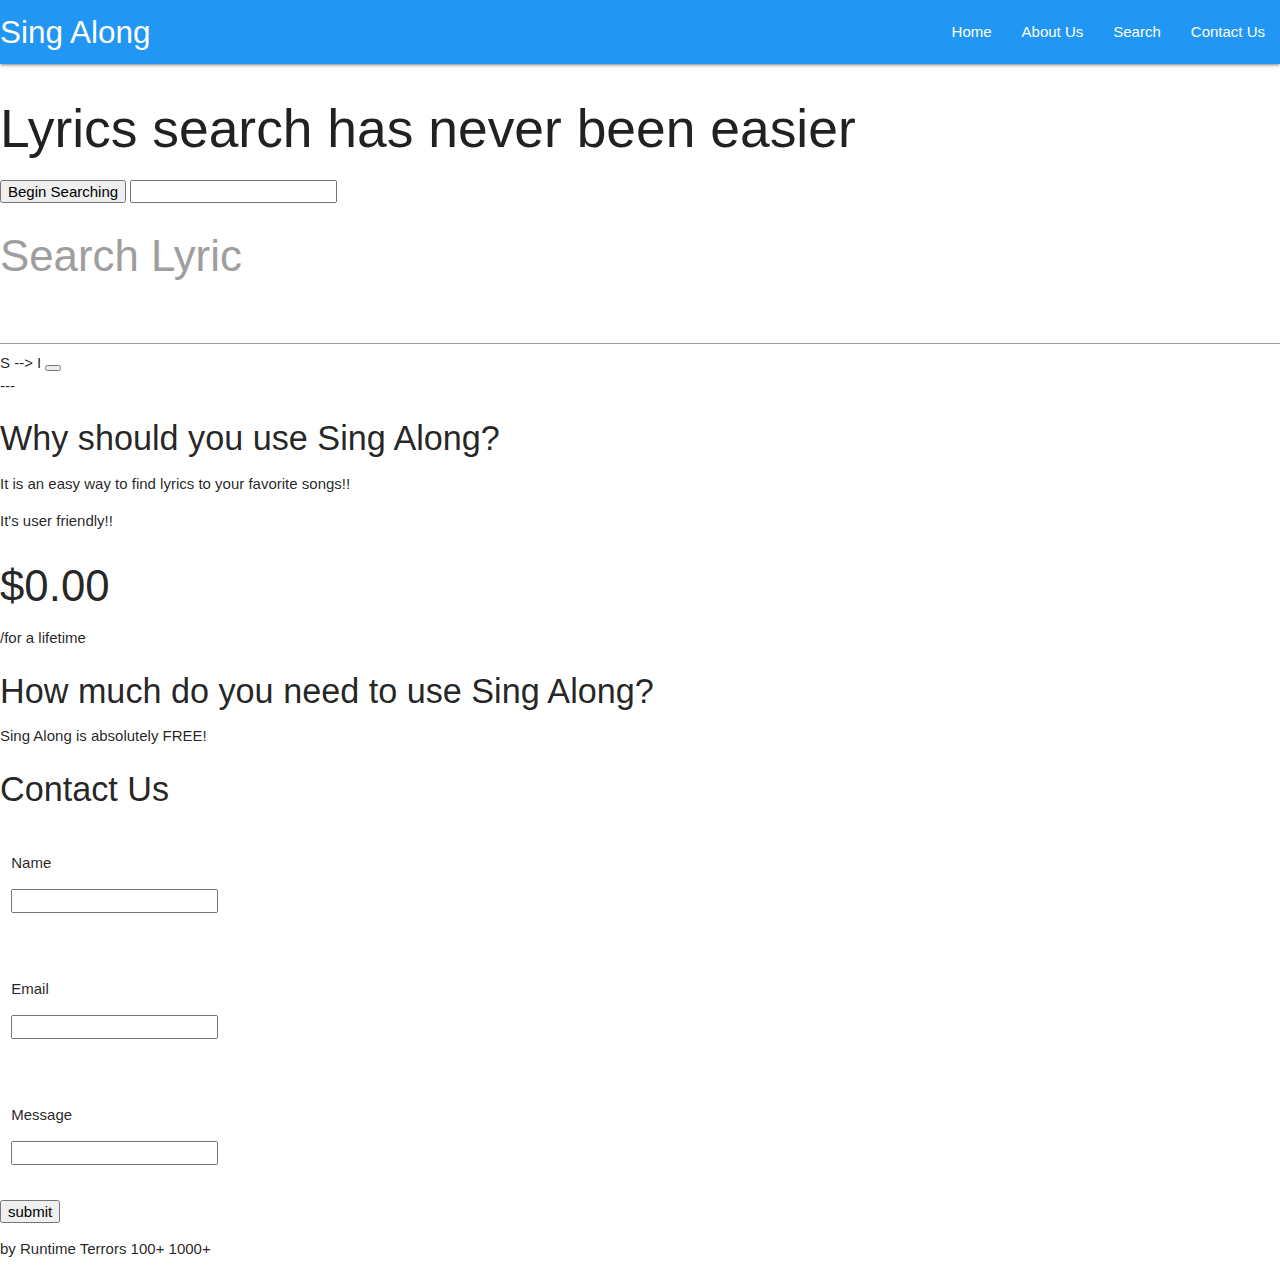
==== index.html @ 380201f9 "updated" ====
<!DOCTYPE html>
<html>
  <head>
    <meta charset="utf-8">
    <meta name="viewport" content="width=device-width">
    <title>repl.it</title>
    <link href="https://fonts.googleapis.com/icon?family=Material+Icons" rel="stylesheet">
    <link rel="stylesheet" href="https://cdnjs.cloudflare.com/ajax/libs/materialize/1.0.0/css/materialize.min.css">
    <link rel="stylesheet" href="style.css"/>
    <script src="https://cdnjs.cloudflare.com/ajax/libs/materialize/1.0.0/js/materialize.min.js"></script>
		
  </head>
  <body>
    <nav>
      <div class="blue nav-wrapper">
        <a href="#!" class="brand-logo">Sing Along</a>
        <a href="#" data-target="mobile-demo" class="sidenav-trigger"><i class="material-icons">menu</i></a>
        <ul class="right hide-on-med-and-down">
          <li><a class="active" href="#home">Home</a></li>
          <li><a class="active" href="#about">About Us</a></li>
          <li><a class="active" href="#search">Search</a></li>
          <li><a class="active" href="#contact" >Contact Us</a></li>
        </ul>
      </div>
    </nav>

    <ul class="sidenav" id="mobile-demo">
      <li><a class="active" href="#home">Home</a></li>
      <li><a class="active" href="#about">About Us</a></li>
      <li><a class="active" href="#search">search</a></li>
      <li><a class="active" href="#contact" >Contact Us</a></li>
    </ul>
    
    <section id="home">
      <main>
        <h2> Lyrics search has never been easier</h2>
        <div id="search">
          <button id ="searchButton" onclick="startSearch()">Begin Searching</button> 
          <input type="textbox"></input>
          <article id="searchResult">
            
          </article>
        </div>
        <section class-"aboutus" - td - "About">
</section>
<section class-"searchSection" id - "search">
    <div class-"urapper">
    <form action-"" class-"searchBar">
         <label for-">
             <h3>Search Lyric</h3>
         </label>
         <div>
         </div>
         <div class-"barContainer">
             <input type-"search" name-"" id-""
             placeholder-"Enter a song name or artist name">
             <l-- <button
                          type-"submit">S</button> --> I
             <button>
                 <ing src-"./search-normal.svg"
                 alt-"">
             </button>
         </div>
      </form>
      </div>
  </section>
   <section class-"contactUs"
                            id-"contact"> ---
   </section>
        <article  id="lyrics" >
    
        </article>
      </main>
    </section>


    <section id="about">
      <article>
        <h4>Why should you use Sing Along?</h4>
        <p>It is an easy way to find lyrics to your favorite songs!!</p>
        <p>It's user friendly!!</p>
      </article>
      <article>
        <h3>$0.00</h3><p>/for a lifetime</p>
      </article>
      <article>
        <h4>How much do you need to use Sing Along?</h4>
        <p>Sing Along is absolutely FREE!</p>
      </article>
    </section>
    

    <section id="contact">
      <div>
        <form> 
          <h4>Contact Us</h4>
          <div class="row">
            <div class="input-field col s8">
              <p for="name">Name</p>
              <input name="name" type="textbox" minlength="8" required>
            </div>
          </div>
          <div class="row">
            <div class="input-field col s8">
              <p for="email">Email</p>
              <input name="email" type="emailbox" required>
            </div>
          </div>
          <div class="row">
            <div class="input-field col s12">
              <p for="message">Message</p>
              <input name="message" type="textbox" minlength="8" required>
            </div>
          </div>
          <div>
            <input type="button" onclick = "contact()" value ="submit" />
          </div>
        </form>
      </div>
    </section>
        
  </body>
  <footer>
    <p>by Runtime Terrors 100+ 1000+</p>
    <p></p>
  </footer>
  <script>
      //Initialize Materialize components here
    document.addEventListener('DOMContentLoaded', function() {

    const navs = M.Sidenav.init(document.querySelectorAll('.sidenav'));

      });
    </script>
  <script src="script.js"></script>
<!--   <script src= "https://api.musixmatch.com/ws/1.1/5b3164d230f2b1144448dd155d22c069"</script> -->
</html>
---- style.css ----
/* language = "html"
run = "runit"





body{
  padding-bottom: 500px;
  padding-top: 50px;
}

nav{
  position: fixed;
  top: 0;
  width: 100%;
  left: 0;
}
footer{
	background-colour
}
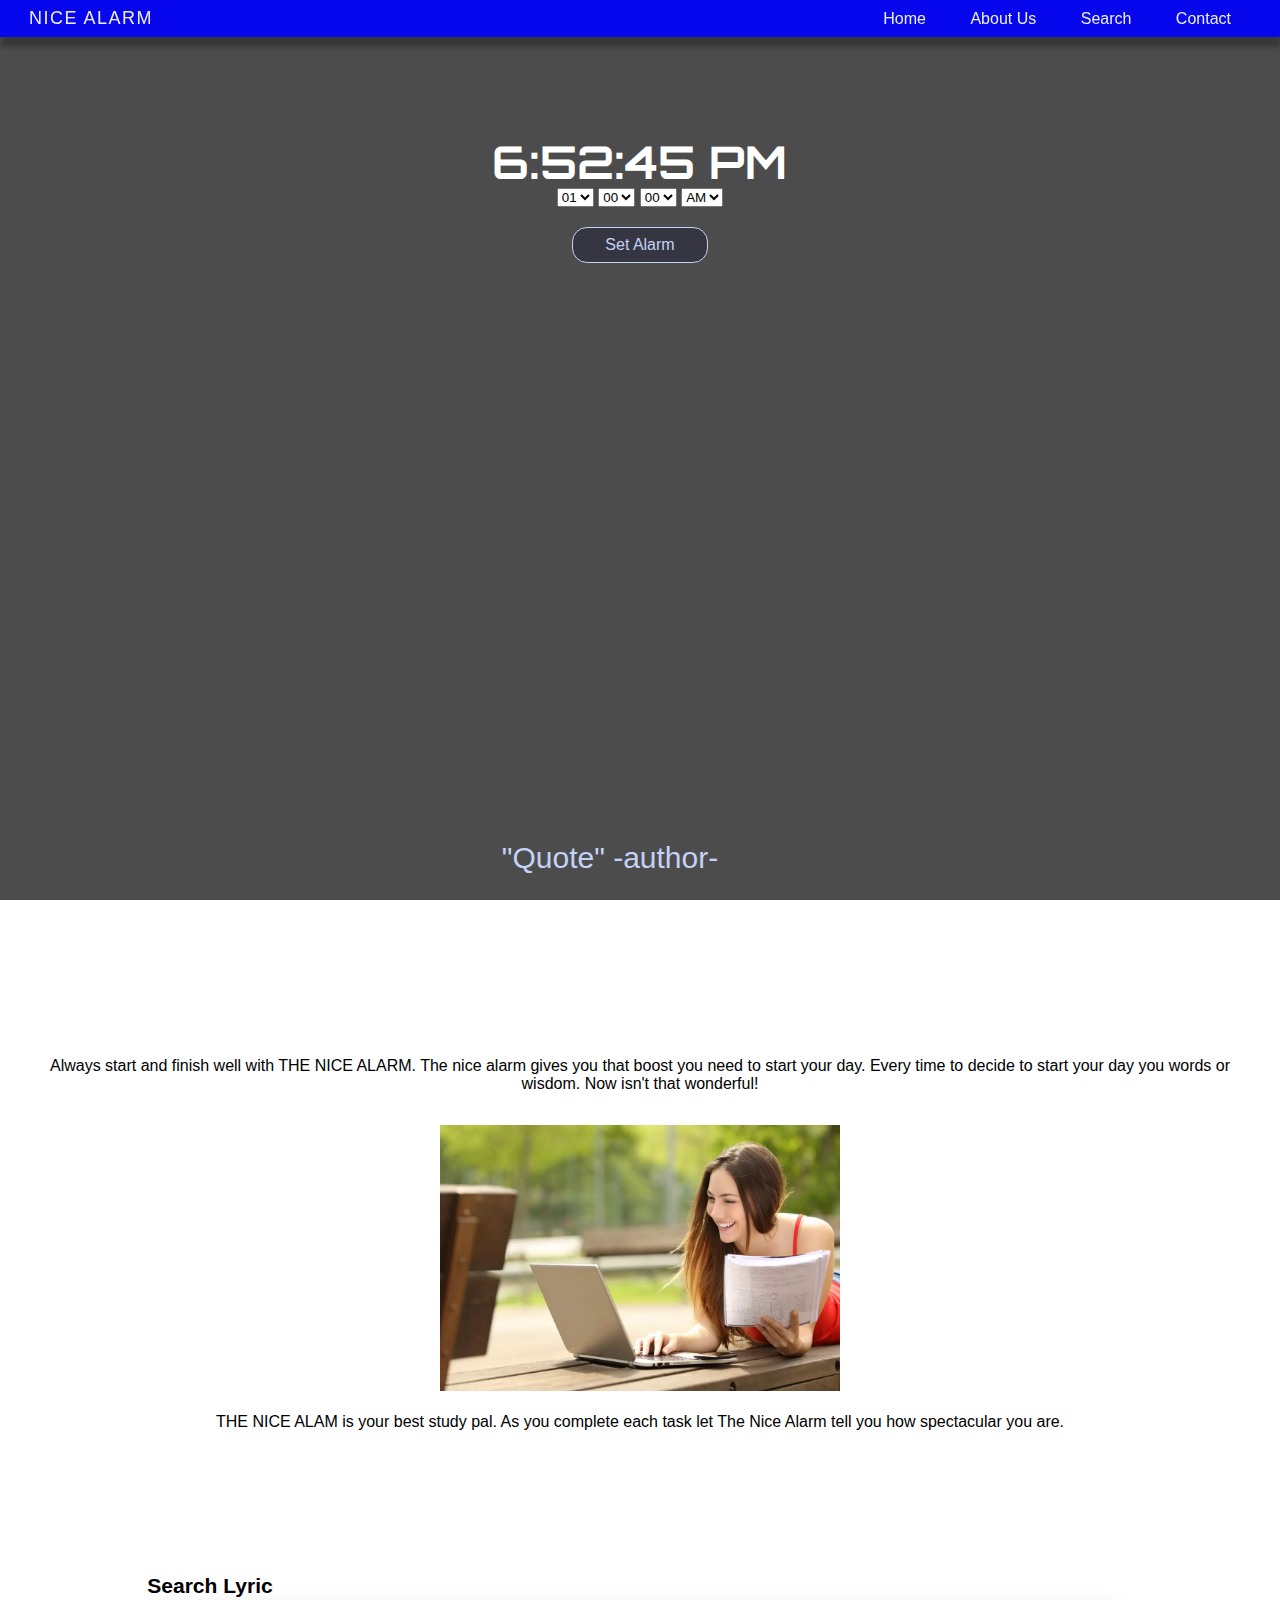
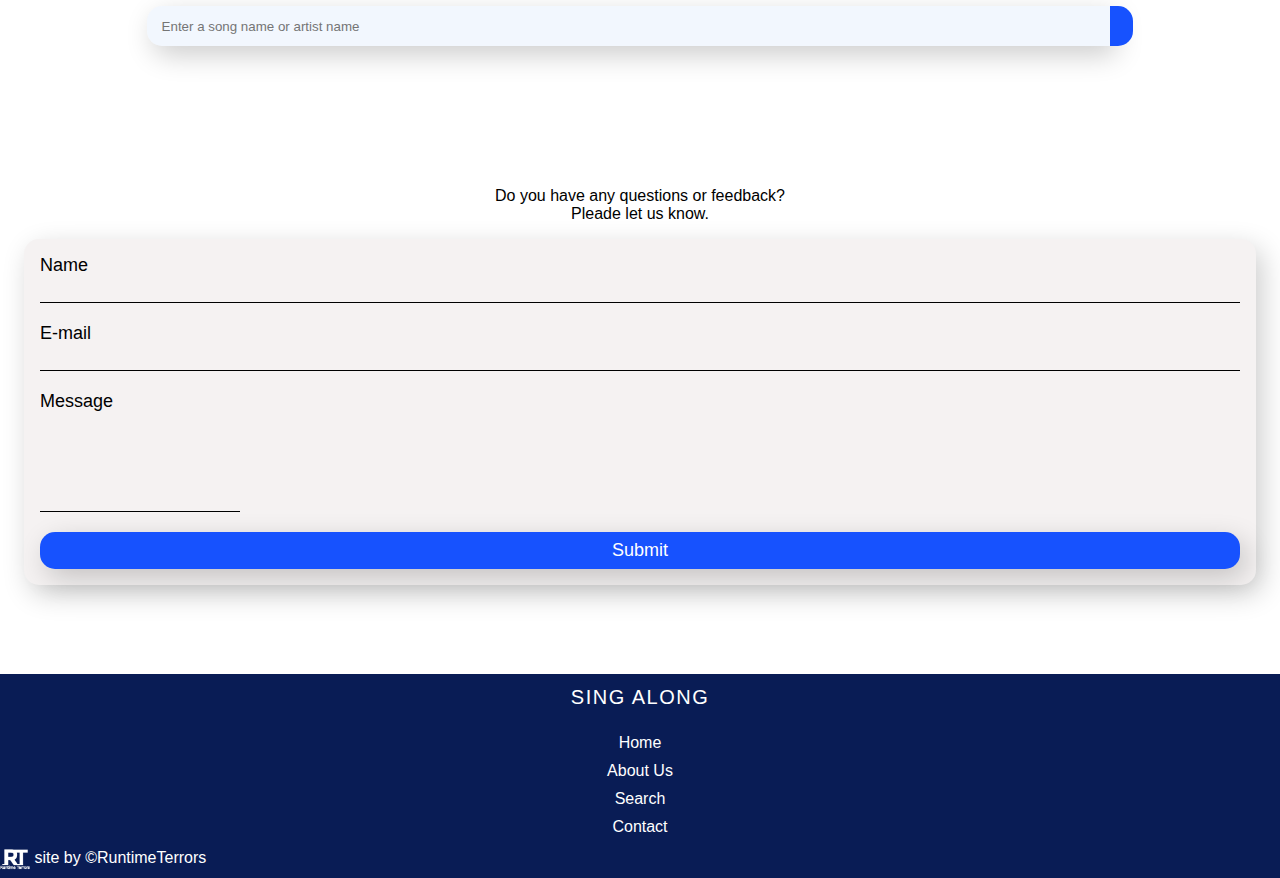
==== commit 077722e7: "UI update" ====
--- a/index.html
+++ b/index.html
@@ -1,137 +1,161 @@
 <!DOCTYPE html>
-<html>
-  <head>
-    <meta charset="utf-8">
-    <meta name="viewport" content="width=device-width">
-    <title>repl.it</title>
-    <link href="https://fonts.googleapis.com/icon?family=Material+Icons" rel="stylesheet">
-    <link rel="stylesheet" href="https://cdnjs.cloudflare.com/ajax/libs/materialize/1.0.0/css/materialize.min.css">
-    <link rel="stylesheet" href="style.css"/>
-    <script src="https://cdnjs.cloudflare.com/ajax/libs/materialize/1.0.0/js/materialize.min.js"></script>
-		
-  </head>
-  <body>
-    <nav>
-      <div class="blue nav-wrapper">
-        <a href="#!" class="brand-logo">Sing Along</a>
-        <a href="#" data-target="mobile-demo" class="sidenav-trigger"><i class="material-icons">menu</i></a>
-        <ul class="right hide-on-med-and-down">
-          <li><a class="active" href="#home">Home</a></li>
-          <li><a class="active" href="#about">About Us</a></li>
-          <li><a class="active" href="#search">Search</a></li>
-          <li><a class="active" href="#contact" >Contact Us</a></li>
-        </ul>
-      </div>
-    </nav>
+<html lang="en">
+<head>
+    <meta charset="UTF-8">
+    <meta http-equiv="X-UA-Compatible" content="IE=edge">
+    <meta name="viewport" content="width=device-width, initial-scale=1.0">
+    <title>The Nice Alarm</title>
+    <link rel="stylesheet" href="main.css">
+	 <link href="style.css" rel="stylesheet" type="text/css" />
+	<link href="https://fonts.googleapis.com/css?family=Orbitron" rel="stylesheet">
+	<link rel="stylesheet" href="https://cdnjs.cloudflare.com/ajax/libs/font-awesome/4.7.0/css/font-awesome.min.css"> 
+	
+</head>
 
-    <ul class="sidenav" id="mobile-demo">
-      <li><a class="active" href="#home">Home</a></li>
-      <li><a class="active" href="#about">About Us</a></li>
-      <li><a class="active" href="#search">search</a></li>
-      <li><a class="active" href="#contact" >Contact Us</a></li>
-    </ul>
+<style>
+
+ </style>
+
+<body>
+    <header id="navigation">
+        <div class="wrapper">
+            <nav>
+                <a class="siteLogo" href="#home">Nice Alarm</a>
+                <ul>
+                    <li><a href="#home">Home</a></li>
+                    <li><a href="#about">About Us</a></li>
+                    <li><a href="#search">Search</a></li>
+                    <li><a href="#contact">Contact</a></li>
+                </ul>
+  </a>
+</div>
+         </nav>       
+        </div>
+    </header>
+
+
+    <main id="home">
+        <div class="wrapper">
+            <div class="landingText">
+        
+  <div class="table">
+  <div class="cell">
+    <h1 id="clock" class="clock"></h1>
     
-    <section id="home">
-      <main>
-        <h2> Lyrics search has never been easier</h2>
-        <div id="search">
-          <button id ="searchButton" onclick="startSearch()">Begin Searching</button> 
-          <input type="textbox"></input>
-          <article id="searchResult">
+    <select id="hours"></select>
+    <select id="minutes"></select>
+    <select id="seconds"></select>
+    <select id="ampm">
+      <option value="AM">AM</option>
+      <option value="PM">PM</option>
+    </select>
+    <p>
+      <button id="snooze" class="hide cta cta1">Snooze</button>
+      <button id="startstop" class="cta cta2">Set Alarm</button>
+		</p>
+  </div>
+	</div>             
+   </div>
+
+            <div class="stats">
+                <div id="#quoteSpace" class=" stat stat1">
+                    <p  style="font-size:30px">"Quote" 
+											-author-</p>
+                </div>
+            </div>
+        </div>
+        <video src="./bgvid2.mp4" muted loop autoplay playsinline></video>
+        <div class="overlay"></div>
+    </main>
+
+    <section class="aboutUs" id = "about">
+        <div class="wrapper">
+
+            <article class="purpose">
+                <div class="left">
+                    <h1 class="infoHeadings">The Nice Alarm</h1>
+										
+                    <p>Always start and finish well with THE NICE ALARM. The nice alarm  gives you that boost you need to start your day. Every time to decide to start your day you words or wisdom. Now isn't that wonderful!</p>
+									<a> <img	src=study.jpg width=100% height=auto></a>
+                </div>
+								<br><p>THE NICE ALAM is your best study pal. As you complete each task let The Nice Alarm tell you how spectacular you are.</p>
+						
+						
+                <div class="right">
+                    <img class="shadow" src="./karaoke.jpg" alt="">
+                </div>
+            </article>
+
+        </div>
+    </section>
+
+
+    <section class="searchSection" id = "search">
+        <div class="wrapper">
+
+        
+        <form action="" class="searchBar ">
+            <label for="">
+                <h3>Search Lyric</h3>
+            </label>
+            <div class="barContainer">
+                
+                <input type="search" name="" id="" placeholder="Enter a song name or artist name" class="shadow">
+                <!-- <button type="submit">S</button> -->
+                <button>
+                    <img src="./search-normal.svg" alt="">                    
+                </button>
+            </div>
+
+        </form>
+      <article id="searchResult">
+        
             
           </article>
         </div>
-        <section class-"aboutus" - td - "About">
-</section>
-<section class-"searchSection" id - "search">
-    <div class-"urapper">
-    <form action-"" class-"searchBar">
-         <label for-">
-             <h3>Search Lyric</h3>
-         </label>
-         <div>
-         </div>
-         <div class-"barContainer">
-             <input type-"search" name-"" id-""
-             placeholder-"Enter a song name or artist name">
-             <l-- <button
-                          type-"submit">S</button> --> I
-             <button>
-                 <ing src-"./search-normal.svg"
-                 alt-"">
-             </button>
-         </div>
-      </form>
-      </div>
-  </section>
-   <section class-"contactUs"
-                            id-"contact"> ---
-   </section>
-        <article  id="lyrics" >
-    
-        </article>
-      </main>
+    </section>
+
+    <section class="contactUs" id="contact">
+        <div class="wrapper">
+            <h1>Contact Us</h1>
+            <p>Do you have any questions or feedback?</p>
+            <p>Pleade let us know.</p>
+
+            <form action="https://formsubmit.co/0952d16452e8d2695b99f23adf6f87ad" method="POST" class="contactForm shadow">
+                <label for="">Name</label>
+                <input type="text" name="" id="">
+
+                <label for="">E-mail</label>
+                <input type="email" name="" id="">
+
+                <label for="">Message</label>
+                <textarea name="" id="" cols="30" rows="10" ></textarea>
+
+                <button class="shadow" type="submit">Submit</button>
+            </form>
+        </div>
+
     </section>
 
 
-    <section id="about">
-      <article>
-        <h4>Why should you use Sing Along?</h4>
-        <p>It is an easy way to find lyrics to your favorite songs!!</p>
-        <p>It's user friendly!!</p>
-      </article>
-      <article>
-        <h3>$0.00</h3><p>/for a lifetime</p>
-      </article>
-      <article>
-        <h4>How much do you need to use Sing Along?</h4>
-        <p>Sing Along is absolutely FREE!</p>
-      </article>
-    </section>
-    
+    <footer>
+        <div class="wrapper">
+            <a href="#home" class="footerLogo">Sing Along</a>
 
-    <section id="contact">
-      <div>
-        <form> 
-          <h4>Contact Us</h4>
-          <div class="row">
-            <div class="input-field col s8">
-              <p for="name">Name</p>
-              <input name="name" type="textbox" minlength="8" required>
-            </div>
-          </div>
-          <div class="row">
-            <div class="input-field col s8">
-              <p for="email">Email</p>
-              <input name="email" type="emailbox" required>
-            </div>
-          </div>
-          <div class="row">
-            <div class="input-field col s12">
-              <p for="message">Message</p>
-              <input name="message" type="textbox" minlength="8" required>
-            </div>
-          </div>
-          <div>
-            <input type="button" onclick = "contact()" value ="submit" />
-          </div>
-        </form>
-      </div>
-    </section>
-        
-  </body>
-  <footer>
-    <p>by Runtime Terrors 100+ 1000+</p>
-    <p></p>
-  </footer>
-  <script>
-      //Initialize Materialize components here
-    document.addEventListener('DOMContentLoaded', function() {
+            <ul class="footerMenu">
+                <li><a href="#home">Home</a></li>
+                <li><a href="#about">About Us</a></li>
+                <li><a href="#search">Search</a></li>
+                <li><a href="#contact">Contact</a></li>
+            </ul>
+        </div>
+				<div> <a style="color: white;"> <img  src=RTwhite.png width="30" style="vertical-align:middle;"> site by ©RuntimeTerrors </a>
+				</div></div>
+    </footer>
 
-    const navs = M.Sidenav.init(document.querySelectorAll('.sidenav'));
 
-      });
-    </script>
-  <script src="script.js"></script>
-<!--   <script src= "https://api.musixmatch.com/ws/1.1/5b3164d230f2b1144448dd155d22c069"</script> -->
+</body>
+<script src="script.js"></script>
 </html>
+
+</html>--- a/style.css
+++ b/style.css
@@ -1,21 +1,557 @@
-/* language = "html"
-run = "runit"
-
-
-
-
-
-body{
-  padding-bottom: 500px;
-  padding-top: 50px;
-}
-
+textarea{
+	width: 200px;
+	height: 100px;
+}
+footer{
+	background-colour:grey;
+}
+ */
+
+.wow {
+  width: 100px;
+}
+
+@import url('https://fonts.googleapis.com/css2?family=Fira+Code&family=Poppins:wght@400;500;600&display=swap');
+
+/* general styles throughout site */
+:root{
+    --primary: #1752fe;
+    --primaryHover: #1540c4;
+}
+html{
+    overflow-x: hidden;
+    scroll-behavior: smooth;
+}
+
+*, *::before, *::after{
+    margin: 0;
+    padding: 0;
+    box-sizing: border-box;
+    font-family: 'Poppins', sans-serif;
+}
+
+.wrapper{
+    max-width: 1300px;
+    padding: 0.2rem 1.5rem;
+    margin: 0 auto;
+}
+
+a{
+    text-decoration: none;
+}
+
+.inTextLink{
+    color: var(--primary);
+    transition: all 0.2s ease-in;
+}
+
+.inTextLink:hover{
+    text-decoration: underline;
+}
+
+.infoHeadings{
+    font-size: 2.5rem;
+    font-weight: 600;
+
+}
+
+.aboutUs, .searchSection, .contactUs{
+    margin-top: 5.375rem;
+}
+
+.shadow{
+    box-shadow: 6px 9px 28px 0px rgba(0,0,0,0.2);
+  /*  -webkit-box-shadow: 6px 9px 28px 0px rgba(0,0,0,0.2);
+    -moz-box-shadow: 6px 9px 28px 0px rgba(0,0,0,0.2);*/
+}
+
+
+
+
+
+
+
+
+
+
+
+
+
+
+
+
+
+/* load screen */
+
+    /* nav bg */
+header{ 
+    position: fixed;
+    width: 100%;
+    z-index: 99;
+    transition: backdrop-filter, padding, background 0.5s ease;
+		background: blue;opacity:90%;
+		color: white;
+		box-shadow: 1px 10px 5px 0px rgba(0,0,0,0.3);
+}
+
+
+    /* nav styles*/
 nav{
-  position: fixed;
-  top: 0;
-  width: 100%;
-  left: 0;
-}
+    display: flex;
+    align-items: center;
+    justify-content: space-between; 
+		padding: 5px 5px;
+}
+nav li{
+	display: inline;
+	
+}
+li a{
+	color: white;
+	padding: 14px 16px;
+	margin: 4px 4px;
+  text-decoration: none;
+}
+/*
+nav .menu{
+    display: none;
+}*/
+
+.siteLogo{
+    font-size: 1.125rem;
+    text-transform: uppercase;
+    letter-spacing: 1.5px;
+    color: rgb(255, 255, 255);
+}
+
+.burgerMenu{
+    cursor: pointer;
+}
+		
+
+.line{
+    width: 30px;
+    height: 3px;
+    background: white;
+    border-radius: 30px;
+    display: block;
+}
+
+.line2{
+    margin: 0.3rem 0;
+}
+
+    /* video bg */
+
+video{
+    position: absolute;
+    top: 0;
+    left: 0;
+    width: 100%;
+    height: 100%;
+    object-fit: cover;
+    z-index: -10;
+}
+
+.overlay{
+    position: absolute;
+    top: 0;
+    left: 0;
+    width: 100%;
+    height: 100%;
+    background-color: rgba(0, 0, 0, 0.7);
+    z-index: -9;
+}
+
+
+
+
+
+
+
+
+
+
+
+
+
+
+    /* landing page text */
+main{
+    min-height: 100vh;
+    position: relative;
+}
+
+.landingText{
+    padding-top: 8.4375rem;
+    text-align: center;
+}
+
+.landingText h1{
+    line-height: 1.1;
+    color: white;
+}
+
+.landingText p{
+    color: #c5d1f5;
+    font-size: 1rem;
+    margin-top:1.25rem;
+}
+
+.ctaContainer{
+    margin-top:3.125rem;
+    display: flex;
+    flex-direction: column;
+    max-width: 300px;
+    margin-left: auto;
+    margin-right: auto;
+}
+
+.cta{
+    font-size: 1rem;
+    font-weight: 400;
+    border-radius: 15px;
+}
+
+.cta1{
+    color: white;
+    background-color: var(--primary);
+    padding: 0.5rem 1rem;
+    /* margin-right: 0.9375rem; */
+    margin-bottom: 1rem;
+    transition: background 0.25s ease-in;
+}
+.cta1:hover{
+    background-color: var(--primaryHover);
+}
+
+.cta2{
+    border: 1px solid #c5d1f5;
+    color: #c5d1f5;
+    padding: 0.5rem 2rem;
+    transition: background 0.25s ease-in;
+		background-color:rgba(3, 3, 48, 0.3);; 
+
+}
+
+.cta2:hover{
+    background-color: rgba(191, 222, 255, 0.3);
+}
+
+.stats{
+    position: absolute;
+    bottom: 0;
+    display: flex;
+    align-items: center;
+    justify-content: center;
+    width: 100%;
+    left: 0;
+    margin-bottom: 1.5625rem;
+}
+
+.stat1{
+    margin-right: 3.75rem;
+}
+
+.stat{
+    color: #c5d1f5;
+    text-align: center;
+}
+
+.stat span{
+    color: var(--primary);
+}
+
+.stat h2{
+    font-size: 2.5rem;
+}
+
+.stat p{
+    margin-top: -10px;
+    font-size: 1.125rem;
+}
+
+
+
+
+/* about us section */
+
+
+    /* purpose */
+
+.purpose{
+    text-align: center;
+}
+
+.purpose h1{
+    width: 90%;
+    margin: auto;
+    line-height: 1.2;
+    margin-bottom: 1.25rem;
+}
+
+.purpose p{
+    margin-bottom: 2rem;
+}
+
+
+.purpose img{
+    max-width: 400px;
+    margin-left: auto;
+    margin-right: auto;
+}
+
+    /* price */
+
+.price{
+    display: flex;
+    flex-direction: column;
+    text-align: center;
+}
+
+.price .left{
+    order: 2;
+    display: flex;
+    flex-direction: column;
+}
+
+.right{
+    order: 1;
+}
+
+.price .right h1{
+    line-height: 1.2;
+    text-align: center;
+    width: 90%;
+    margin: auto;
+    margin-bottom: 1.25rem;
+    margin-top: 5.375rem;
+}
+
+.price .right p{
+    font-size: 1rem;
+    margin-bottom: 2rem;
+}
+
+
+.price .left h1{
+    font-size: 6rem;
+    text-align: center;
+}
+.price .left h1 span{
+    color: var(--primary);
+}
+
+.price .left > p{
+    text-align: center;
+    color: #303953;
+    font-weight: 600;
+    font-size: 0.9375rem;
+    margin-top: -35px;
+}
+
+
+
+
+/* search section*/
+
+.searchBar label{
+    font-size: 1.125rem;
+}
+
+.searchBar{
+    width: 80%;
+    margin: auto;
+}
+
+.searchBar input{
+    background: rgba(211, 227, 253, 0.3);
+    outline: none;
+    border: none;
+    padding: 0.8rem 0.9rem;
+    border-radius: 15px 0 0 15px;
+    width: 100%;
+
+
+}
+
+.barContainer{
+    display: flex;
+    margin-top: 0.5rem;
+}
+
+.barContainer button{
+    background: var(--primary);
+    outline: none;
+    border: none;
+    padding: 0.5rem 0.7rem;
+    border-radius: 0 15px 15px 0;
+    cursor: pointer;
+    
+}
+
+.barContainer button img{
+    width: 110%;
+    margin-top: 0.4rem;
+    filter: invert(100%) sepia(100%) saturate(0%) hue-rotate(241deg) brightness(103%) contrast(103%);
+}
+
+
+/* contact section */
+.contactUs{
+    margin-bottom: 5.375rem;
+}
+.contactUs h1{
+    text-align: center;
+    margin-bottom: 0.7rem;
+    font-size: 1.875rem;
+}
+
+.contactUs p{
+    text-align: center;
+    font-size: 1rem;
+}
+
+.contactForm{
+    display: flex;
+    flex-direction: column;
+    background-color: #F5F2F2;
+    border-radius: 15px;
+    padding: 1rem;
+    margin-top: 1rem;
+}
+
+.contactForm input{
+    padding: 0.7rem 0.5rem 0 0.2rem;
+}
+
+.contactForm input, .contactForm textarea{
+    outline: none;
+    border: none;
+    border-bottom: 1px solid black;
+    background-color: transparent;
+
+}
+
+.contactForm textarea{
+    resize: none;
+}
+
+.contactForm button{
+    margin-top: 1.25rem;
+}
+
+.contactForm label{
+    font-size: 1.125rem;
+    font-weight: 500;
+}
+
+.contactForm input{
+    margin-bottom: 1.25rem;
+}
+
+.contactForm button{
+    background-color: var(--primary);
+    color: white;
+    padding: 0.5rem 1rem;
+    font-size: 1.125rem;
+    outline: none;
+    border: none;
+    border-radius: 15px;
+    transition: background 0.3s ease;
+    cursor: pointer;
+}
+.contactForm button:hover{
+    background-color: var(--primaryHover);
+}
+
+
+/* footer */
+
 footer{
-	background-colour
-}
+    background: #091c55;
+    padding: 0.5rem 0;
+}
+
+.footerLogo{
+    font-size: 1.25rem;
+    text-align: center;
+    letter-spacing: 1.5px;
+    color: white;
+    text-transform: uppercase;
+}
+
+footer .wrapper{
+    display: flex;
+    flex-direction: column;
+    align-items: center;
+    justify-content: space-between;
+}
+
+.footerMenu{
+    margin-top: 25px;
+    list-style: none;
+    font-size: 16px;
+    text-align: center;
+}
+
+.footerMenu li{
+    margin-bottom: 10px;
+}
+.footerMenu a{
+    color: white;
+}
+
+/* RESPONSIVE STYLES */
+
+@media (min-width: 500px){
+    .landingText h1{
+        font-size: 2.8125rem;
+        width: 95%;
+        margin-left: auto;
+        margin-right: auto;
+    }
+
+    .ctaContainer{
+        flex-direction: column;
+        max-width: 100%;
+   /*     justify-content: center;*/
+    }
+
+    .cta1{
+        margin-bottom: 0;
+        margin-right: 1rem;
+    }
+
+    .price .left h1{
+        font-size: 6.8rem;
+        text-align: center;
+    }
+}
+
+@media (min-width: 500px){
+    
+}
+
+	/*FOR CLOCK*/
+	h1 {
+  font-family: 'Orbitron', sans-serif;
+  font-size: 4em;
+  color: #fff;
+}
+.hide {
+  display: none;
+}
+
+
+/* 500, 768, 900, 1024, 1300  */
+
+
+.ctaContainer{
+    margin-top:3.125rem;
+    display: flex;
+    flex-direction: column;
+    max-width: 300px;
+    margin-left: auto;
+    margin-right: auto;
+}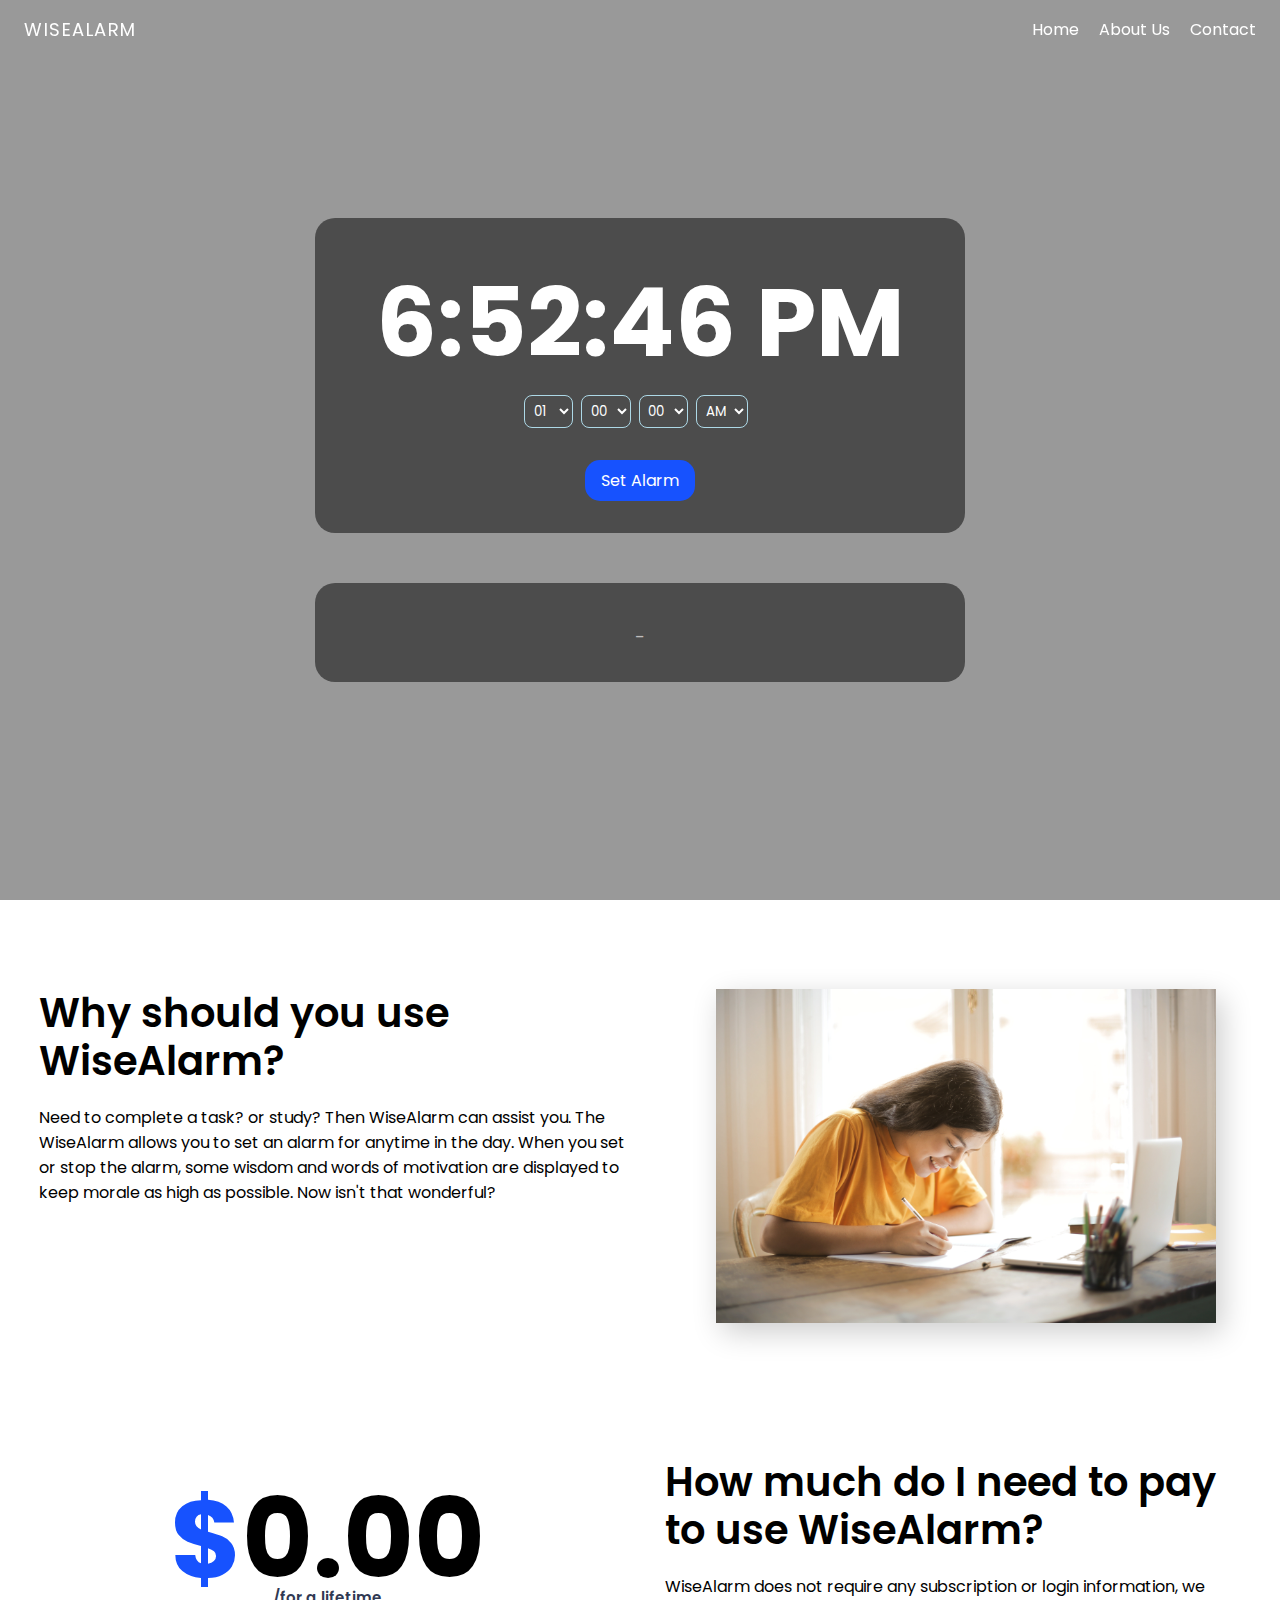
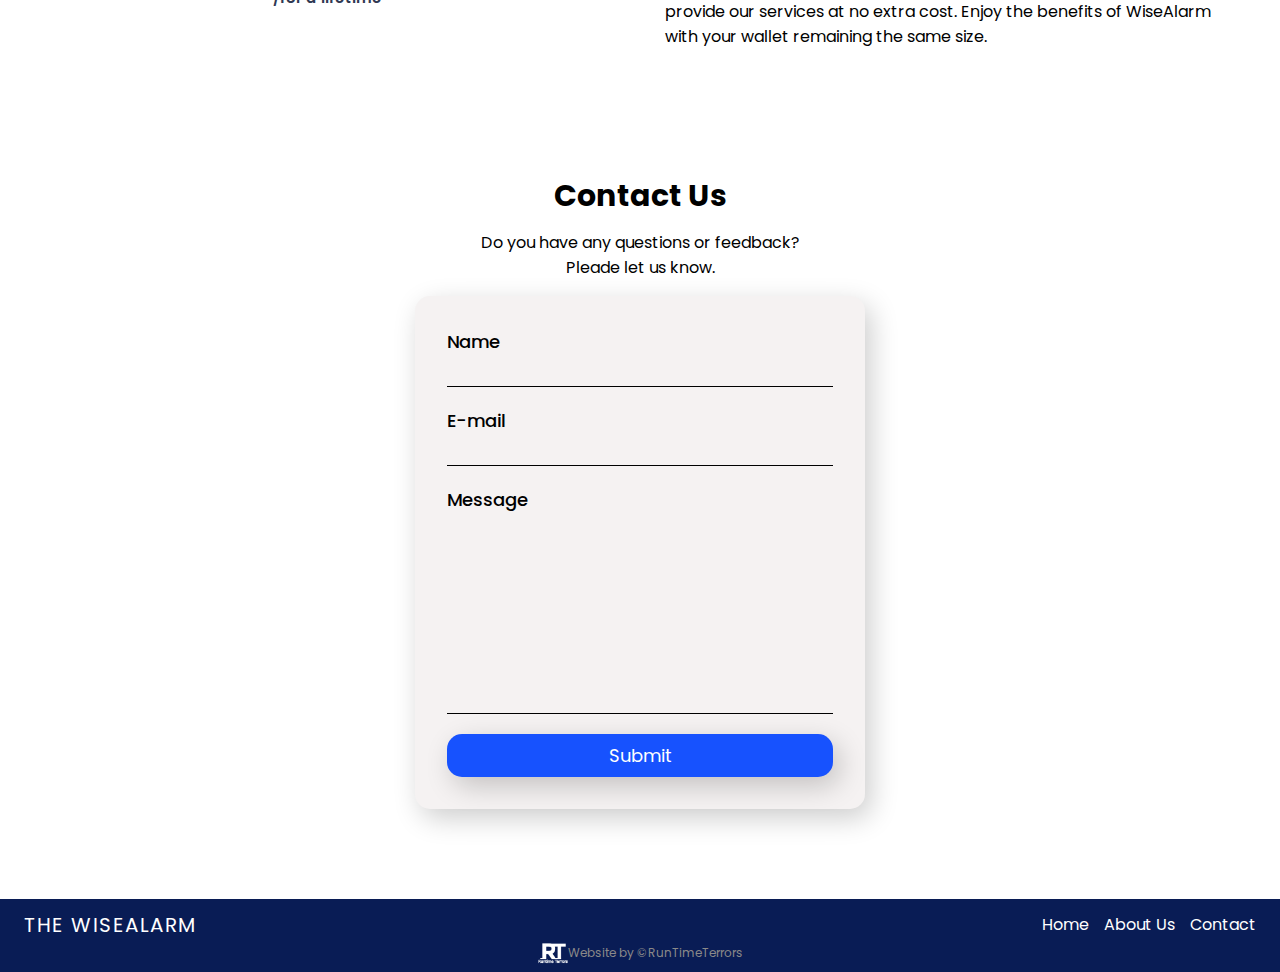
==== commit a5a1b10b: "Everything ;)" ====
--- a/index.html
+++ b/index.html
@@ -1,161 +1,159 @@
-<!DOCTYPE html>
-<html lang="en">
-<head>
-    <meta charset="UTF-8">
-    <meta http-equiv="X-UA-Compatible" content="IE=edge">
-    <meta name="viewport" content="width=device-width, initial-scale=1.0">
-    <title>The Nice Alarm</title>
-    <link rel="stylesheet" href="main.css">
-	 <link href="style.css" rel="stylesheet" type="text/css" />
-	<link href="https://fonts.googleapis.com/css?family=Orbitron" rel="stylesheet">
-	<link rel="stylesheet" href="https://cdnjs.cloudflare.com/ajax/libs/font-awesome/4.7.0/css/font-awesome.min.css"> 
-	
-</head>
-
-<style>
-
- </style>
-
-<body>
-    <header id="navigation">
-        <div class="wrapper">
-            <nav>
-                <a class="siteLogo" href="#home">Nice Alarm</a>
-                <ul>
-                    <li><a href="#home">Home</a></li>
-                    <li><a href="#about">About Us</a></li>
-                    <li><a href="#search">Search</a></li>
-                    <li><a href="#contact">Contact</a></li>
-                </ul>
-  </a>
-</div>
-         </nav>       
-        </div>
-    </header>
-
-
-    <main id="home">
-        <div class="wrapper">
-            <div class="landingText">
-        
-  <div class="table">
-  <div class="cell">
-    <h1 id="clock" class="clock"></h1>
-    
-    <select id="hours"></select>
-    <select id="minutes"></select>
-    <select id="seconds"></select>
-    <select id="ampm">
-      <option value="AM">AM</option>
-      <option value="PM">PM</option>
-    </select>
-    <p>
-      <button id="snooze" class="hide cta cta1">Snooze</button>
-      <button id="startstop" class="cta cta2">Set Alarm</button>
-		</p>
-  </div>
-	</div>             
-   </div>
-
-            <div class="stats">
-                <div id="#quoteSpace" class=" stat stat1">
-                    <p  style="font-size:30px">"Quote" 
-											-author-</p>
-                </div>
-            </div>
-        </div>
-        <video src="./bgvid2.mp4" muted loop autoplay playsinline></video>
-        <div class="overlay"></div>
-    </main>
-
-    <section class="aboutUs" id = "about">
-        <div class="wrapper">
-
-            <article class="purpose">
-                <div class="left">
-                    <h1 class="infoHeadings">The Nice Alarm</h1>
-										
-                    <p>Always start and finish well with THE NICE ALARM. The nice alarm  gives you that boost you need to start your day. Every time to decide to start your day you words or wisdom. Now isn't that wonderful!</p>
-									<a> <img	src=study.jpg width=100% height=auto></a>
-                </div>
-								<br><p>THE NICE ALAM is your best study pal. As you complete each task let The Nice Alarm tell you how spectacular you are.</p>
-						
-						
-                <div class="right">
-                    <img class="shadow" src="./karaoke.jpg" alt="">
-                </div>
-            </article>
-
-        </div>
-    </section>
-
-
-    <section class="searchSection" id = "search">
-        <div class="wrapper">
-
-        
-        <form action="" class="searchBar ">
-            <label for="">
-                <h3>Search Lyric</h3>
-            </label>
-            <div class="barContainer">
-                
-                <input type="search" name="" id="" placeholder="Enter a song name or artist name" class="shadow">
-                <!-- <button type="submit">S</button> -->
-                <button>
-                    <img src="./search-normal.svg" alt="">                    
-                </button>
-            </div>
-
-        </form>
-      <article id="searchResult">
-        
-            
-          </article>
-        </div>
-    </section>
-
-    <section class="contactUs" id="contact">
-        <div class="wrapper">
-            <h1>Contact Us</h1>
-            <p>Do you have any questions or feedback?</p>
-            <p>Pleade let us know.</p>
-
-            <form action="https://formsubmit.co/0952d16452e8d2695b99f23adf6f87ad" method="POST" class="contactForm shadow">
-                <label for="">Name</label>
-                <input type="text" name="" id="">
-
-                <label for="">E-mail</label>
-                <input type="email" name="" id="">
-
-                <label for="">Message</label>
-                <textarea name="" id="" cols="30" rows="10" ></textarea>
-
-                <button class="shadow" type="submit">Submit</button>
-            </form>
-        </div>
-
-    </section>
-
-
-    <footer>
-        <div class="wrapper">
-            <a href="#home" class="footerLogo">Sing Along</a>
-
-            <ul class="footerMenu">
-                <li><a href="#home">Home</a></li>
-                <li><a href="#about">About Us</a></li>
-                <li><a href="#search">Search</a></li>
-                <li><a href="#contact">Contact</a></li>
-            </ul>
-        </div>
-				<div> <a style="color: white;"> <img  src=RTwhite.png width="30" style="vertical-align:middle;"> site by ©RuntimeTerrors </a>
-				</div></div>
-    </footer>
-
-
-</body>
-<script src="script.js"></script>
-</html>
-
+<!DOCTYPE html>
+<html lang="en">
+<head>
+    <meta charset="UTF-8">
+    <meta http-equiv="X-UA-Compatible" content="IE=edge">
+    <meta name="viewport" content="width=device-width, initial-scale=1.0">
+    <title>The WISEALARM</title>
+    <link rel="stylesheet" href="./css/main.css">
+    <link rel="shortcut icon" href="./assets/favicon.png" type="image/x-icon">
+</head>
+<body>
+
+    <div class="mobileMenu">
+        <div class="wrapper">
+            <div class="exitBtn">
+                <div>&times</div>
+                <!-- <div></div> -->
+            </div>
+            <ul>
+                <li><a class="mobilenavLinks" href="#home">Home</a></li>
+                <li><a class="mobilenavLinks" href="#about">About Us</a></li>
+                <li><a class="mobilenavLinks" href="#contact">Contact</a></li>
+            </ul>
+        </div>
+    </div>
+
+
+    <header id="navigation">
+        <div class="wrapper">
+            <nav>
+                <a class="siteLogo" href="#home">WiseAlarm</a>
+
+                <ul class="menu">
+                    <li><a class="navLinks" href="#home">Home</a></li>
+                    <li><a class="navLinks" href="#about">About Us</a></li>
+                    <li><a class="navLinks" href="#contact">Contact</a></li>
+                </ul>
+
+                <div class="burgerMenu">
+                    <span class="line line1"></span>
+                    <span class="line line2"></span>
+                    <span class="line line3"></span>
+                </div>
+            </nav>    
+        </div>
+    </header>
+
+    <main id="home">
+        <div class="wrapper">
+            <div class="clockCard">
+                <h1 id="clock"></h1>
+                <div class="selectTimes">
+                    <select name="hours" id="hours"></select>
+                    <select name="mintues" id="minutes"></select>
+                    <select name="seconds" id="seconds"></select>
+                    <select name="ampm" id="ampm">
+                        <option value="AM">AM</option>
+                        <option value="PM">PM</option>
+                    </select>
+                </div>
+                <div class="buttonContainer">
+                    <button id="startstop" class="cta cta1">Set Alarm</button>
+                    <button id="snooze" class="hide cta cta2">Snooze</button>
+                </div>
+            </div>
+            <div class="quoteCard quotes">
+              <div class="quoteContainer">
+                <span id="quote"></span>
+              </div>
+              <div class="authorContainer">
+                <p style="display: inline;">-</p>
+                <span id="author"></span>
+              </div>
+            </div>
+        </div>
+
+        <video src="./assets/bgvideo.mp4" muted loop autoplay playsinline></video>
+        <div class="overlay"></div>
+    </main>
+
+    <section class="aboutUs" id = "about">
+        <div class="wrapper wrapperBody">
+            <article class="purpose">
+                <div class="left">
+                    <h1 class="infoHeadings">Why should you use WiseAlarm? </h1>
+
+                    <p>Need to complete a task? or study? Then WiseAlarm can assist you. The WiseAlarm allows you to set an alarm for anytime in the day. When you set or stop the alarm, some wisdom and words of motivation are displayed to keep morale as high as possible. Now isn't that wonderful?</p>
+                </div>
+                <div class="right">
+                    <img class="shadow" src="./assets/pic.jpg" alt="person doing a task">
+                </div>
+            </article>
+            <article class="price">
+                <div class="left">
+                    <h1><span>$</span>0.00</h1>
+                    <p>/for a lifetime</p>
+                </div>
+                <div class="right">
+                    <h1 class="infoHeadings">How much do I need to pay to use WiseAlarm?</h1>
+
+                    <p>WiseAlarm does not require any subscription or login information, we provide our services at no extra cost. Enjoy the benefits of WiseAlarm with your wallet remaining the same size.</p>
+                </div>
+            </article>
+        </div>
+    </section>
+
+    <section class="contactUs" id="contact">
+        <div class="wrapper">
+            <h1>Contact Us</h1>
+            <p>Do you have any questions or feedback?</p>
+            <p>Pleade let us know.</p>
+
+            <form action="https://formsubmit.co/0952d16452e8d2695b99f23adf6f87ad" method="POST" class="contactForm shadow">
+                <input type="hidden" name="_subject" value="SingAlong contact form">
+                <input type="hidden" name="_next" value="https://1601finalproject.netlify.app/return.html">
+                <label for="">Name</label>
+                <input type="text" name="" id="">
+
+                <label for="">E-mail</label>
+                <input type="email" name="" id="">
+
+                <label for="">Message</label>
+                <textarea name="" id="" cols="30" rows="10" ></textarea>
+
+                <button class="shadow" type="submit">Submit</button>
+            </form>
+        </div>
+
+    </section>
+
+
+    <footer>
+        <div class="wrapper">
+            <a href="#home" class="footerLogo">The WiseAlarm</a>
+
+            <ul class="footerMenu">
+                <li><a href="#home">Home</a></li>
+                <li><a href="#about">About Us</a></li>
+                <li><a href="#contact">Contact</a></li>
+            </ul>
+        </div>
+
+        <div class="runTimeTerrors">
+            <img src="./assets/RTwhite.png" alt="runTimeTerrors" srcset="">
+            <span>
+                Website by 	&copy;RunTimeTerrors
+            </span>
+        </div>
+
+    </footer>
+
+
+</body>
+<script src="https://cdnjs.cloudflare.com/ajax/libs/gsap/3.6.0/gsap.min.js"></script>
+<script src="./js/app.js"></script>
+<script>
+
+</script>
 </html>--- a/css/main.css
+++ b/css/main.css
@@ -0,0 +1,723 @@
+@import url('https://fonts.googleapis.com/css2?family=Fira+Code&family=Poppins:wght@400;500;600&display=swap');
+
+/* general styles throughout site */
+:root{
+    --primary: #1752fe;
+    --primaryHover: #1540c4;
+}
+
+*, *::before, *::after{
+    margin: 0;
+    padding: 0;
+    box-sizing: border-box;
+    font-family: 'Poppins', sans-serif;
+}
+
+html{
+    overflow-x: hidden;
+    scroll-behavior: smooth;
+}
+
+.wrapper{
+    max-width: 1300px;
+    padding: 0.2rem 1.5rem;
+    margin: 0 auto;
+}
+
+a{
+    text-decoration: none;
+}
+
+.infoHeadings{
+    font-size: 2.5rem;
+    font-weight: 600;
+}
+
+.aboutUs, .contactUs{
+    margin-top: 5.375rem;
+}
+
+.shadow{
+    box-shadow: 6px 9px 28px 0px rgba(0,0,0,0.2);
+    -webkit-box-shadow: 6px 9px 28px 0px rgba(0,0,0,0.2);
+    -moz-box-shadow: 6px 9px 28px 0px rgba(0,0,0,0.2);
+}
+
+
+.wrapperBody{
+    max-width: 1250px;
+    margin: 0 auto;
+}
+
+
+/* load screen */
+
+    /* nav bg */
+header{ 
+    position: fixed;
+    width: 100%;
+    z-index: 99;
+    transition: backdrop-filter, padding, background 0.5s ease;
+    padding: 0.8rem 0;
+}
+
+
+    /* nav styles*/
+nav{
+    display: flex;
+    align-items: center;
+    justify-content: space-between; 
+}
+
+nav .menu{
+    display: none;
+}
+
+.mobileMenu .wrapper{
+    position: relative;
+
+}
+
+
+.exitBtn {
+    position: absolute;
+    z-index: 1000;
+    top: -0.8rem;
+    right: 1.4rem;
+    cursor: pointer;
+    width: fit-content;
+    opacity: 0;
+    /* transform: translateY(-5px); */
+}
+
+.exitBtn div{
+    display: block;
+    font-size: 60px;
+    color: white;
+}
+
+.mobileMenu{
+    position: fixed;
+    z-index: 999;
+    overflow: hidden;
+    background-color: #1752fe;
+    width: 100%;
+    height: 0%;
+    top: 0;
+    left: 0;
+}
+
+.mobileMenu ul{
+    margin-top: 5rem;
+    list-style: none;
+}
+
+.mobileMenu ul li{
+    opacity: 0;
+}
+
+.mobilenavLinks{
+    font-size: 4.5rem;
+    color: white;
+    transition: color 0.25s ease-in;
+}
+
+.mobilenavLinks:hover{
+    color: lightgrey;
+}
+
+.siteLogo{
+    font-size: 1.125rem;
+    text-transform: uppercase;
+    letter-spacing: 1.5px;
+    color: rgb(255, 255, 255);
+    transition: color 0.25s ease-in;
+}
+
+.siteLogo:hover{
+    color: rgb(204, 200, 200);
+
+}
+
+.burgerMenu{
+    cursor: pointer;
+}
+
+.line{
+    width: 30px;
+    height: 3px;
+    background: white;
+    border-radius: 30px;
+    display: block;
+}
+
+.line2{
+    margin: 0.3rem 0;
+}
+
+    /* video bg */
+
+video{
+    position: absolute;
+    top: 0;
+    left: 0;
+    width: 100%;
+    height: 100%;
+    object-fit: cover;
+    z-index: -10;
+    background-image: url("./assets/backupFrame.PNG");
+    background-size: cover;
+    background-repeat: no-repeat;
+}
+
+.overlay{
+    position: absolute;
+    top: 0;
+    left: 0;
+    width: 100%;
+    height: 100%;
+    background-color: rgba(0, 0, 0, 0.4);
+    z-index: -9;
+}
+
+
+/* clock styles */
+
+
+.hide{
+    display: none;
+}
+
+.clockCard{
+    display: flex;
+    justify-content: center;
+    flex-direction: column;
+    align-items: center;
+    width: 270px;
+    margin-left: auto;
+    margin-right: auto;
+    background-color: rgba(0, 0, 0, 0.5);
+    padding: 2rem 2rem;
+    border-radius: 20px;
+}
+
+
+#clock{
+    font-size: 2rem;
+    color: #fff;
+}
+
+.selectTimes{
+    display: flex;
+    align-items: center;
+    justify-content: center;
+    margin-bottom: 2rem;
+}
+
+.selectTimes select{
+    padding: 0.3rem;
+    margin-right: 0.5rem;
+    border-radius: 8px;
+    background-color: rgba(255, 255, 255,1);
+    background-color: transparent;
+    color: white;
+    border: 1px solid lightblue;
+    
+}
+.selectTimes option{
+    color: black;
+}
+
+.buttonContainer{
+    display: flex;
+    justify-content: center;
+    flex-direction: column;
+    align-items: center;
+}
+
+.cta{
+    font-size: 1rem;
+    font-weight: 400;
+    border-radius: 15px;
+    outline: none;
+    border: none;
+    cursor: pointer;
+}
+
+.cta1{
+    color: white;
+    background-color: var(--primary);
+    padding: 0.5rem 1rem;
+    transition: background 0.25s ease-in;
+}
+.cta1:hover{
+    background-color: var(--primaryHover);
+}
+
+#snooze{
+    font-size: 1rem;
+    font-weight: 400;
+    border-radius: 15px;
+    outline: none;
+    border: none;
+    padding: 0.5rem 1.5rem;
+    margin-top: 0.5rem;
+    cursor: pointer;
+    background-color: transparent;
+    border: 1px solid white;
+    color: white;
+    transition: all 0.25s ease-in;
+}
+
+#snooze:hover{
+    background-color: rgb(63, 63, 63);
+}
+
+.quoteCard{
+    background-color: aqua;
+    margin-top: 50px;
+    padding: 1rem;
+    width: 270px;
+    text-align: center;
+    margin-left: auto;
+    margin-right: auto;
+    background-color: rgba(0, 0, 0, 0.5);
+    padding: 2rem 2rem;
+    border-radius: 20px;
+    color: white;
+}
+
+.quoteContainer{
+    font-size: 18px;
+    margin-bottom: 0.5rem;
+}
+
+.authorContainer{
+    color: rgb(190, 188, 188);
+    font-size: 16px;
+}
+
+
+
+    /* landing page text */
+main{
+    min-height: 100vh;
+    position: relative;
+    display: flex;
+    align-items: center;
+    justify-content: center;
+}
+
+
+/* about us section */
+
+
+    /* purpose */
+
+.purpose{
+    text-align: center;
+    display: flex;
+    flex-direction: column;
+}
+
+.purpose h1{
+    width: 90%;
+    margin: auto;
+    line-height: 1.2;
+    margin-bottom: 1.25rem;
+}
+
+.purpose p{
+    margin-bottom: 2rem;
+}
+
+
+.purpose img{
+    width: 100%;
+    max-width: 400px;
+    margin-left: auto;
+    margin-right: auto;
+}
+
+    /* price */
+
+.price{
+    display: flex;
+    flex-direction: column;
+    text-align: center;
+}
+
+.price .left{
+    order: 2;
+    display: flex;
+    flex-direction: column;
+}
+
+.right{
+    order: 1;
+}
+
+.price .right h1{
+    line-height: 1.2;
+    text-align: center;
+    width: 90%;
+    margin: auto;
+    margin-bottom: 1.25rem;
+    margin-top: 5.375rem;
+}
+
+.price .right p{
+    font-size: 1rem;
+    margin-bottom: 2rem;
+}
+
+
+.price .left h1{
+    font-size: 6rem;
+    text-align: center;
+}
+.price .left h1 span{
+    color: var(--primary);
+}
+
+.price .left > p{
+    text-align: center;
+    color: #303953;
+    font-weight: 600;
+    font-size: 0.9375rem;
+    margin-top: -35px;
+}
+
+/* contact section */
+.contactUs{
+    margin-bottom: 5.375rem;
+}
+
+.contactUs h1{
+    text-align: center;
+    margin-bottom: 0.7rem;
+    font-size: 1.875rem;
+}
+
+.contactUs p{
+    text-align: center;
+    font-size: 1rem;
+}
+
+.contactForm{
+    display: flex;
+    flex-direction: column;
+    background-color: #F5F2F2;
+    border-radius: 15px;
+    padding: 2rem;
+    margin-top: 1rem;
+    max-width: 450px;
+    margin-left: auto;
+    margin-right: auto;
+}
+
+
+.contactForm input{
+    padding: 0.7rem 0.5rem 0 0.2rem;
+    border-radius: 5px 5px 0 0;
+}
+
+.contactForm input, .contactForm textarea{
+    outline: none;
+    border: none;
+    border-bottom: 1px solid black;
+    background-color: transparent;
+
+}
+
+.contactForm textarea{
+    resize: none;
+    border-radius: 5px 5px 0 0;
+
+}
+
+.contactForm button{
+    margin-top: 1.25rem;
+}
+
+.contactForm label{
+    font-size: 1.125rem;
+    font-weight: 500;
+}
+
+.contactForm input{
+    margin-bottom: 1.25rem;
+}
+
+.contactForm button{
+    background-color: var(--primary);
+    color: white;
+    padding: 0.5rem 1rem;
+    font-size: 1.125rem;
+    outline: none;
+    border: none;
+    border-radius: 15px;
+    transition: background 0.3s ease;
+    cursor: pointer;
+}
+.contactForm button:hover{
+    background-color: var(--primaryHover);
+}
+
+input:focus, textarea:focus {
+    background: #dfdcdc;
+  }
+
+
+/* footer */
+
+footer{
+    background: #091c55;
+    padding: 0.5rem 0;
+}
+
+.footerLogo{
+    font-size: 1.25rem;
+    text-align: center;
+    letter-spacing: 1.5px;
+    color: white;
+    text-transform: uppercase;
+    transition: color 0.25s ease-in;
+}
+
+.footerLogo:hover{
+    color: rgb(204, 200, 200);
+
+}
+
+footer .wrapper{
+    display: flex;
+    flex-direction: column;
+    align-items: center;
+    justify-content: space-between;
+}
+
+.footerMenu{
+    margin-top: 25px;
+    list-style: none;
+    font-size: 16px;
+    text-align: center;
+}
+
+.footerMenu li{
+    margin-bottom: 10px;
+}
+.footerMenu a{
+    color: white;
+    transition: color 0.25s ease-in;
+}
+
+.footerMenu a:hover{
+    color: rgb(204, 200, 200);
+
+}
+
+.runTimeTerrors{
+    display: flex;
+    justify-content: center;
+    align-items: center;
+    color: rgb(138, 137, 137);
+    font-size: 12px;
+}
+
+.runTimeTerrors img{
+    width: 30px;
+    
+}
+
+/* RESPONSIVE STYLES */
+
+@media (min-width: 500px){
+    .quoteContainer{
+        font-size: 20px;
+    }
+
+    .price .left h1{
+        font-size: 6.8rem;
+        text-align: center;
+    }
+
+    #clock{
+        font-size: 3rem;
+    }
+    .clockCard, .quoteCard{
+        width: 380px;
+    }
+
+    .buttonContainer{
+        flex-direction: row;
+    }
+    #snooze{
+        margin-top: 0;
+        margin-left: 0.5rem;
+    }
+}
+
+@media (min-width: 768px){
+    .quoteContainer{
+        font-size: 22px;
+    }
+    .clockCard, .quoteCard{
+        width: 500px;
+    }
+
+    #clock{
+        font-size: 4rem;
+    }
+
+
+    .mobileMenu{
+        display: none;
+    }
+
+    .burgerMenu{
+        display: none;
+    }
+
+    nav .menu{
+        display: flex;
+        list-style: none;
+        align-items: center;
+        justify-content: space-between;
+
+    }
+
+    .menu a{
+        color: white;
+        transition: color 0.25s ease-in;
+    }
+
+    .menu a:hover{
+        color: rgb(204, 200, 200);
+
+    }
+
+
+    .menu li{
+        margin-right: 20px;
+    }
+
+    .menu li:nth-child(3){
+        margin-right: 0px;
+    }
+
+    .purpose{
+        flex-direction: row;
+        text-align: left;
+    }
+    .purpose .left{
+        flex: 1;
+
+    }
+    .purpose .right{
+        flex: 1;
+        margin-left: 50px;
+    }
+
+    .purpose h1{
+        width: 100%;
+    }
+
+    .price{
+        flex-direction: row;
+        text-align: left;
+        margin-top: 4rem;
+
+    }
+    .price .left{
+        order: 1;
+        flex: 1;
+
+    }
+    .price .right{
+        order: 2;
+        text-align: left;
+        flex: 1;
+        margin-left: 50px;
+
+    }
+
+    .price .right h1{
+        margin-top: 0;
+        text-align: left;
+        width: 100%;
+
+    }
+    .price .right p{
+        text-align: left;
+
+    }
+
+    footer .wrapper{
+        flex-direction: row;
+    }
+    .footerMenu{
+        display: flex;
+        align-items: center;
+        margin-top: 0;
+    }
+
+    .footerMenu li{
+        margin-bottom: 0;
+        margin-left: 15px;
+    }
+
+    
+}
+
+@media (min-width: 900px){
+    .quoteContainer{
+        font-size: 24px;
+    }
+    .authorContainer{
+        font-size: 18px;
+    }
+    .clockCard, .quoteCard{
+        width: 600px;
+    }
+
+    #clock{
+        font-size: 5rem;
+    }
+
+    .purpose .right{
+        max-width: 500px;
+        margin-left: auto;
+        margin-right: auto;
+        margin-left: 100px;
+    }
+
+    .purpose img{
+        width: 100%;
+        max-width: initial;
+        margin-left: auto;
+        margin-right: auto;
+    }
+}
+
+@media (min-width: 1024px){
+
+    .purpose img{
+        margin-left: -25px;
+    }
+
+    
+    .clockCard, .quoteCard{
+        width: 650px;
+    }
+
+    #clock{
+        font-size: 6rem;
+    }
+
+
+    .price{
+        margin-top: 8rem;
+
+    }
+}
